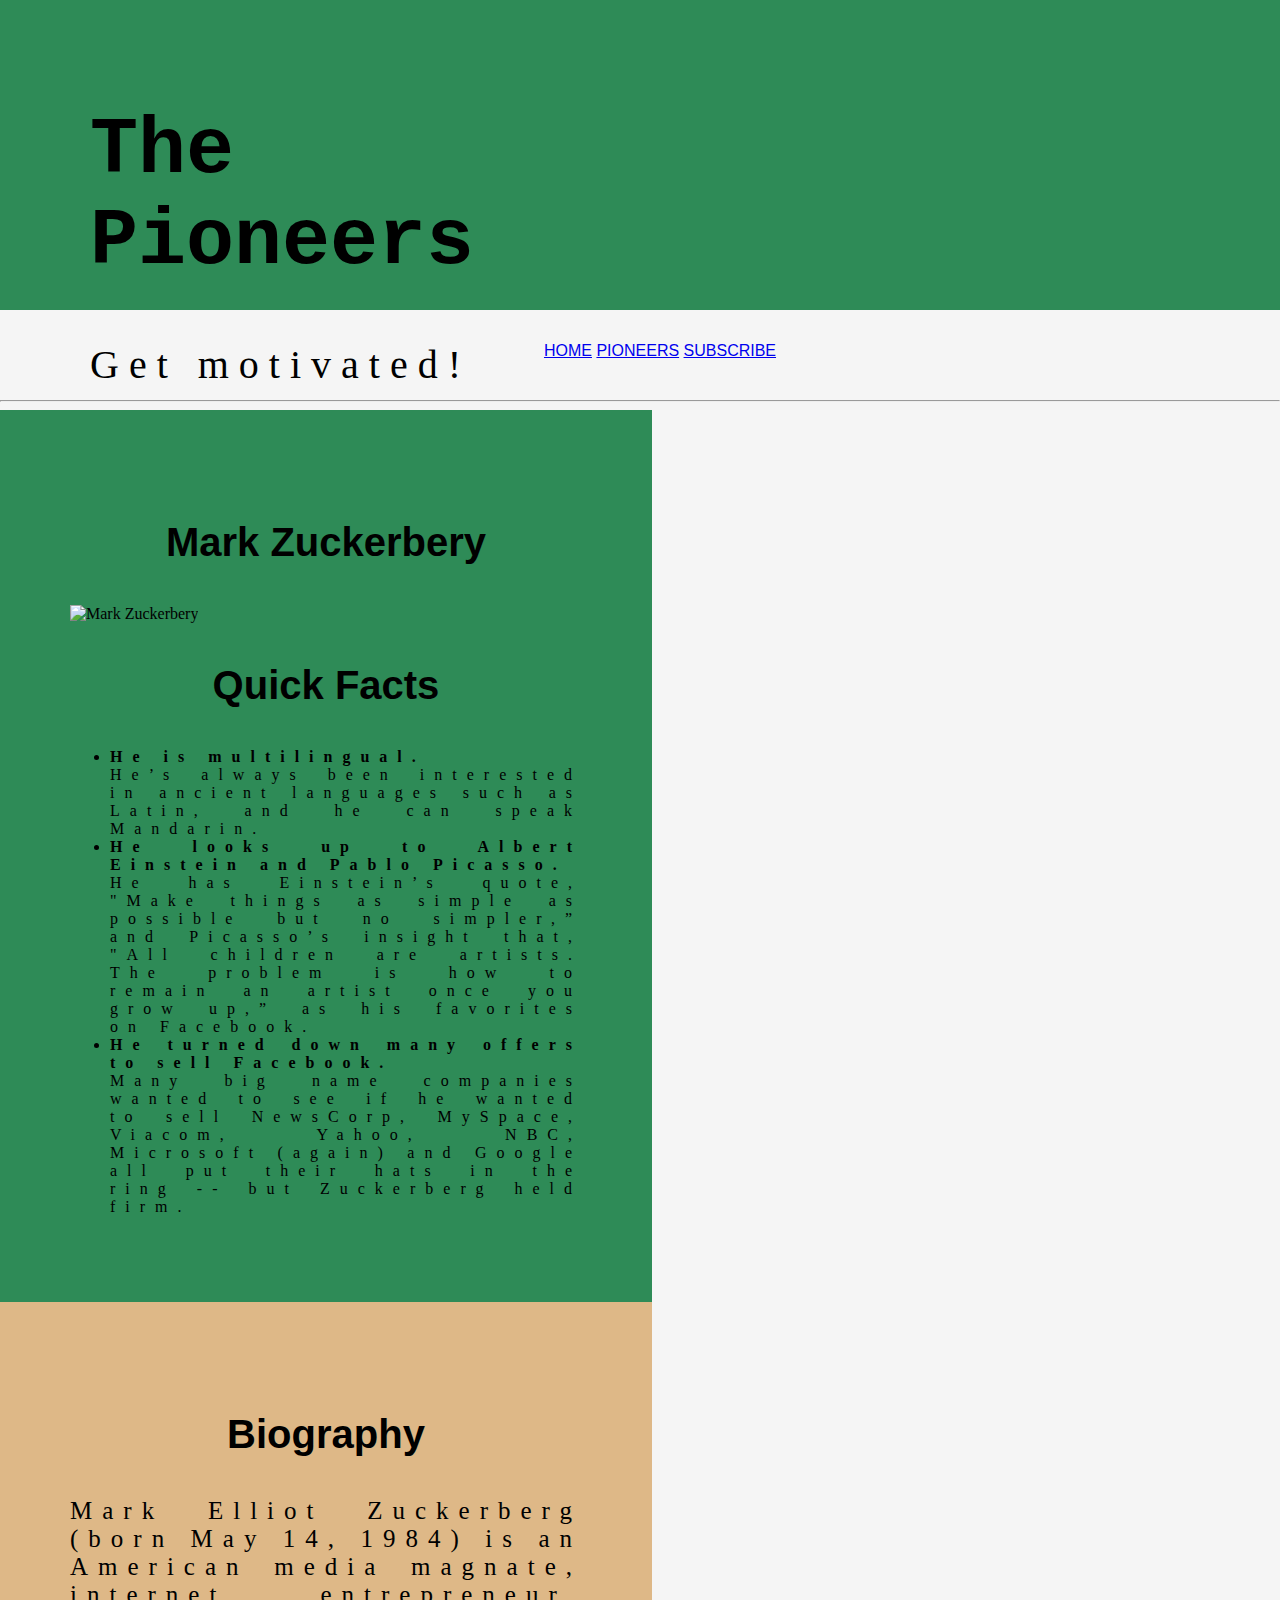
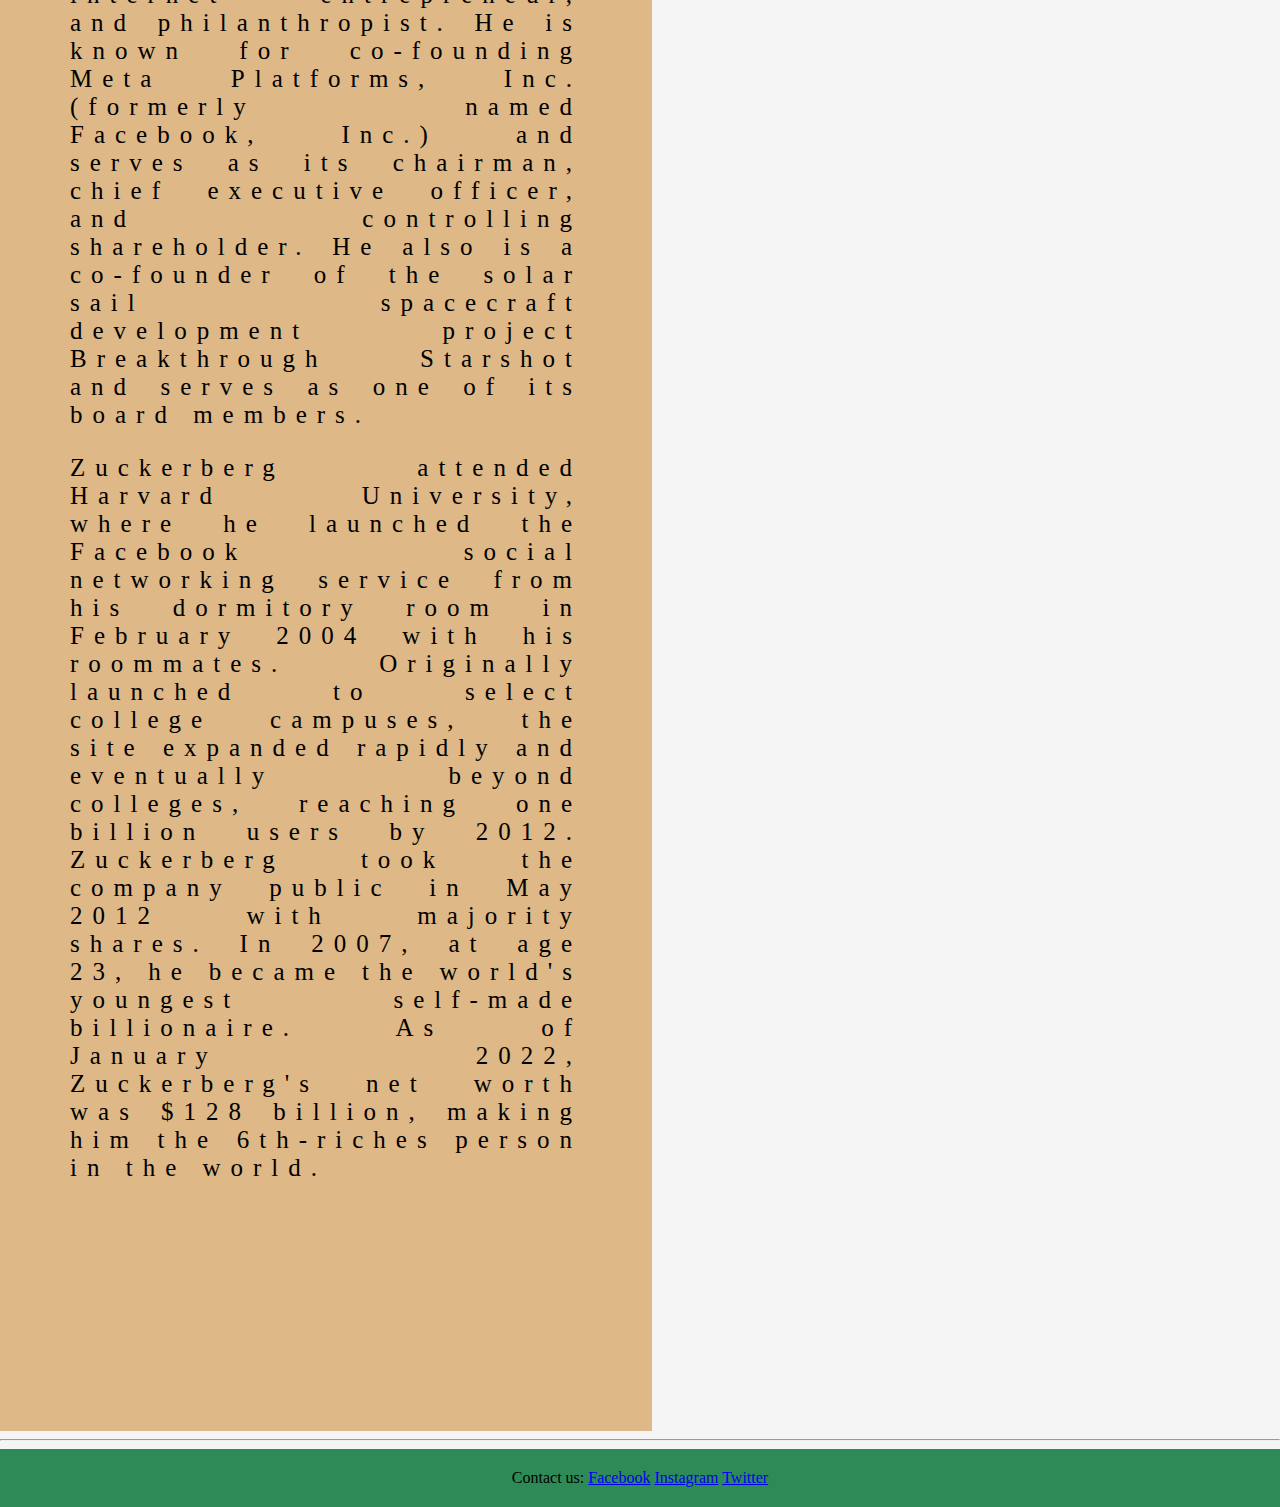
==== index.html @ 46208c39 "initial commit" ====
<!DOCTYPE html>
<html lang="en-US">

<head>
    <meta charset="UTF-8">
    <meta name="viewport" content="width=device-width, initial-scale=1.0">
    <meta name="description" content="biography of successful people">
    <meta name="keywords" content="pioneers, biography, innovators, inspirational">
    <meta name="author" content="The Pioneers">

    <link rel="stylesheet" href="css/style.css">

    <title>Biography of pioneers</title>

</head>

<body>
    
<!--header container wrapper-->
    <header class="page-header text-left">
        <div class="right-aligned">
        <h1 id="name">The Pioneers</h1>
        <p id="motto">Get motivated!</p>
    </div>
    </header>
   
    <nav class="center-aligned">
    <ul>
        <a href="index.html">Home</a>
        <a href="biography.html">Pioneers</a>
        <a href="forms.html">Subscribe</a>
    </ul>
 </nav>


 <hr>
<!--left block wrapper-->
<div id="left-block">
    <h3>Mark Zuckerbery</h3>
    <img class="first-image" src="https://upload.wikimedia.org/wikipedia/commons/1/18/Mark_Zuckerberg_F8_2019_Keynote_%2832830578717%29_%28cropped%29.jpg" alt="Mark Zuckerbery">
    <h3>Quick Facts</h3>
    <ul class="font-style">
        <li><strong>He is multilingual.</strong></li>
        
        He’s always been interested in ancient languages such as Latin, and 
        he can speak Mandarin.
    
        <li><strong>He looks up to Albert Einstein and Pablo Picasso.</strong></li> 
        He has Einstein’s quote, "Make things as simple as possible but no simpler,” and Picasso’s insight that, "All children are artists. The problem is how to remain an artist once you grow up,” as his favorites on Facebook.
           
        <li><strong>He turned down many offers to sell Facebook.</strong></li>
        Many big name companies wanted to see if he wanted to sell NewsCorp, MySpace, Viacom, Yahoo, NBC, Microsoft (again) and Google all put their hats in the ring -- but Zuckerberg held firm.
    </ul>
</div>
    
<!--right block wrapper-->
 <div id="right-block">
    <h3>Biography</h3>
    <p> Mark Elliot Zuckerberg (born May 14, 1984) is an American media magnate, internet entrepreneur, and philanthropist. He is known for co-founding Meta Platforms, Inc. (formerly named Facebook, Inc.) and serves as its chairman, chief executive officer, and controlling shareholder. He also is a co-founder of the solar sail spacecraft development project
        Breakthrough Starshot and serves as one of its board members. 
    </p>
     <p>
        Zuckerberg attended Harvard University, where he launched the Facebook social networking service from his dormitory room in February 2004 with his roommates.
        Originally launched to select college campuses, the site expanded rapidly and eventually beyond colleges, reaching one billion users by 2012. Zuckerberg took the company public in May 2012 with majority shares. In 2007, at age 23, he became the world's youngest self-made billionaire. As of January 2022, Zuckerberg's net worth was $128 billion, making him the 6th-riches person in the world.
    </p>
    <video src=""></video>
</div>
<hr>
<footer>
<span>Contact us:</span>

<a href="https://www.facebook.com/" target="_blank">Facebook</a>
<a href="https://www.instagram.com/" target="_blank">Instagram</a>
<a href="https://twitter.com/" target="_blank">Twitter</a>
</footer>
</body>
</html>
---- css/style.css ----
@import url('https://fonts.googleapis.com/css?family=Merienda+One|Open+Sans&display=swap');

body {
    margin:0;
    background-color:whitesmoke;
}

header{
    background-color: seagreen;
    padding: 20px;
}

.page-header{
height: 30vh;
}

.text-left{text-align: left;}

.center-aligned{text-align:center;
    text-transform: uppercase;
    padding: 1rem;
}

header,nav{ margin:0px;
}

#name{
    font-size: 5rem;
    font-family:cursive, monospace, 'sans-serif'; 
    margin-top: 15px;
    }

#motto{
    font-style: rgb(209, 104, 165);
    font-size: 40px;
    }

 p{
    font-family:Verdana, Geneva, Tahoma, sans-serif;
    }

ul{
        font-family:Verdana, Geneva, Tahoma, sans-serif;
        }

nav ul{
    text-decoration: none;
    }

nav{
    padding: 30rem;
    }

div{
    vertical-align:top;
    display:inline-block;
    padding:70px;
    width:40%;
    text-align:justify;
            }

    .first-image{
        width:70%;
        height:20%;
        }

    h3{
        font-size:40px;
        font-family:helvetica, 'sans-serif';
        text-align: center;
        text-transform: capitalize;
    }

    p{
        font-size:25px;
        font-family:"Times New Roman", Times, serif;
        letter-spacing: 10px;}


    .font-style{
        font-family:"Times New Roman", Times, serif;
        letter-spacing: 10px;
    }

    #left-block{
background-color: seagreen;
}

#right-block{
    background-color:burlywood;
    }
    
footer{
    background-color: seagreen;
    padding: 20px;
    text-align: center;
}
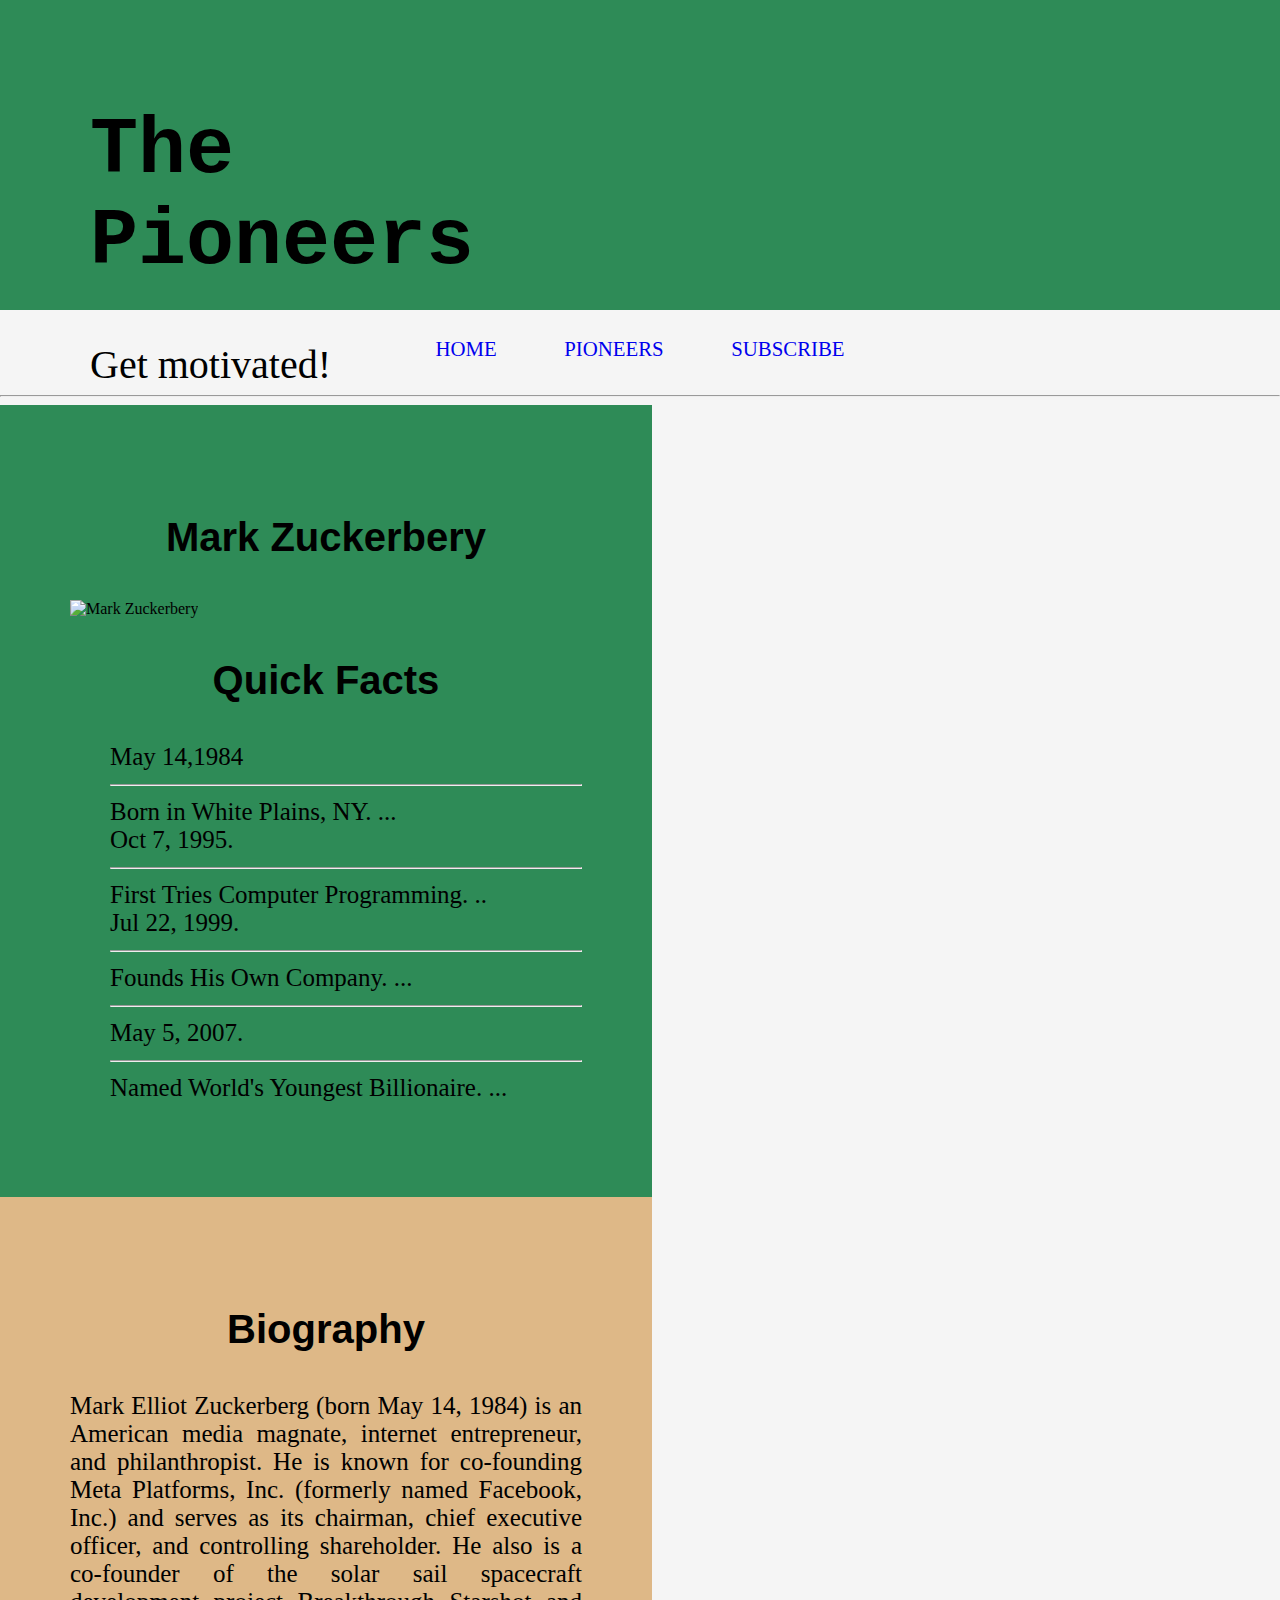
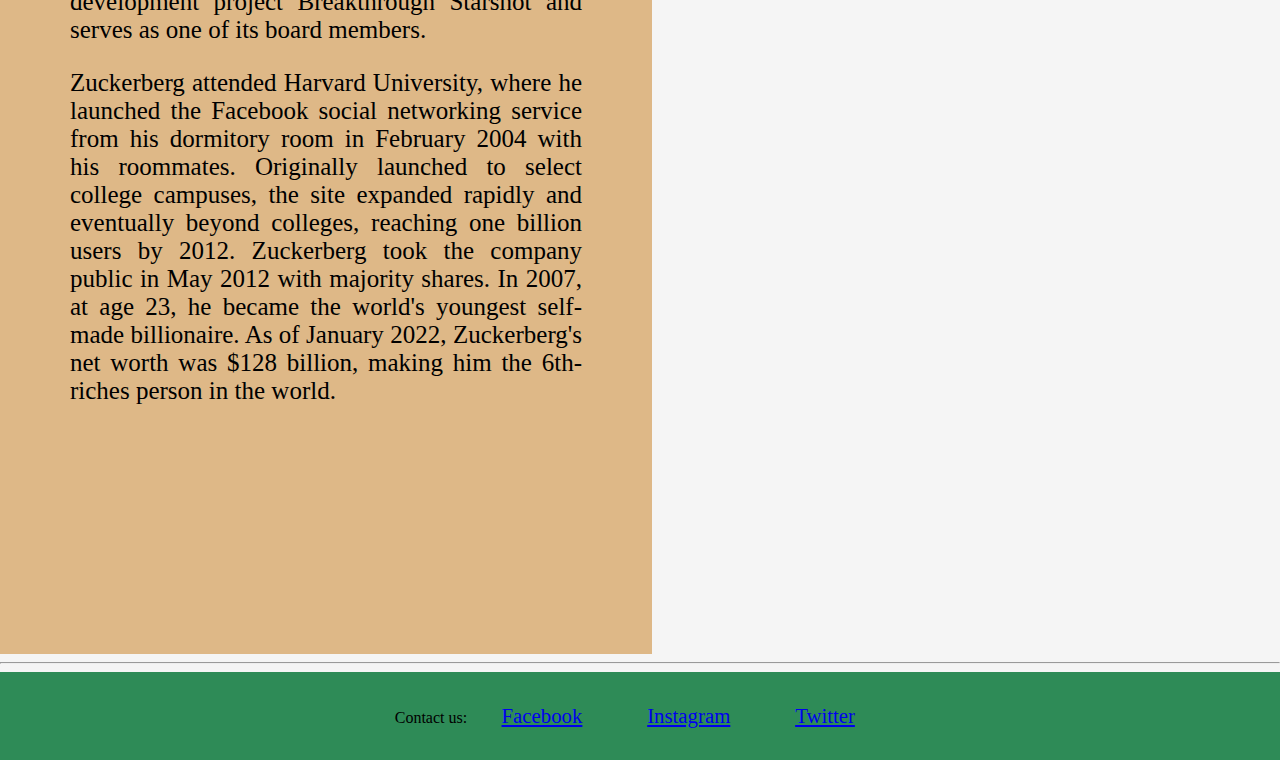
==== commit 5fd814a5: "initial commit" ====
--- a/index.html
+++ b/index.html
@@ -25,11 +25,9 @@
     </header>
    
     <nav class="center-aligned">
-    <ul>
-        <a href="index.html">Home</a>
-        <a href="biography.html">Pioneers</a>
-        <a href="forms.html">Subscribe</a>
-    </ul>
+        <a href="index.html" aria-label="Go to the home page">Home</a>
+        <a href="biography.html" aria-label="Go to other pioneers page (opens in new tab)">Pioneers</a>
+        <a href="forms.html" aria-label="Go to the subscription page (opens in new tab)">Subscribe</a>
  </nav>
 
 
@@ -40,19 +38,27 @@
     <img class="first-image" src="https://upload.wikimedia.org/wikipedia/commons/1/18/Mark_Zuckerberg_F8_2019_Keynote_%2832830578717%29_%28cropped%29.jpg" alt="Mark Zuckerbery">
     <h3>Quick Facts</h3>
     <ul class="font-style">
-        <li><strong>He is multilingual.</strong></li>
-        
-        He’s always been interested in ancient languages such as Latin, and 
-        he can speak Mandarin.
+        <li>May 14,1984</li>
+        <hr>
+       Born in White Plains, NY. ...
     
-        <li><strong>He looks up to Albert Einstein and Pablo Picasso.</strong></li> 
-        He has Einstein’s quote, "Make things as simple as possible but no simpler,” and Picasso’s insight that, "All children are artists. The problem is how to remain an artist once you grow up,” as his favorites on Facebook.
+        <li>Oct 7, 1995.</li> 
+        <hr>
+        First Tries Computer Programming. ..
            
-        <li><strong>He turned down many offers to sell Facebook.</strong></li>
-        Many big name companies wanted to see if he wanted to sell NewsCorp, MySpace, Viacom, Yahoo, NBC, Microsoft (again) and Google all put their hats in the ring -- but Zuckerberg held firm.
+        <li>Jul 22, 1999.</li>
+        <hr> Founds His Own Company. ...
+
+        <hr>
+       
+           
+        <li>May 5, 2007.</li>
+        <hr>Named World's Youngest Billionaire. ...
     </ul>
 </div>
-    
+
+
+
 <!--right block wrapper-->
  <div id="right-block">
     <h3>Biography</h3>
@@ -69,9 +75,9 @@
 <footer>
 <span>Contact us:</span>
 
-<a href="https://www.facebook.com/" target="_blank">Facebook</a>
-<a href="https://www.instagram.com/" target="_blank">Instagram</a>
-<a href="https://twitter.com/" target="_blank">Twitter</a>
+<a href="https://www.facebook.com/" aria-label="Find us on Facebook (opens in new tab)" target="_blank">Facebook</a>
+<a href="https://www.instagram.com/" aria-labe="Find us on Instagram (opens in new tab)" target="_blank">Instagram</a>
+<a href="https://twitter.com/" aria-label="Find us on Tweeter (opens in new tab)" target="_blank">Twitter</a>
 </footer>
 </body>
 </html>
--- a/css/style.css
+++ b/css/style.css
@@ -40,17 +40,24 @@
     }
 
 ul{
-        font-family:Verdana, Geneva, Tahoma, sans-serif;
+    font-family:Verdana, Geneva, Tahoma, sans-serif;
         }
 
-nav ul{
-    text-decoration: none;
+nav{
+    padding: 0;
+    font-size: 1.3em;
+    height:45px;
+    line-height:45px;
     }
 
-nav{
-    padding: 30rem;
+    li {
+        list-style-type:none;
+        }
+nav a{
+    text-decoration:none;
+    margin:2.5%;
     }
-
+    
 div{
     vertical-align:top;
     display:inline-block;
@@ -74,12 +81,12 @@
     p{
         font-size:25px;
         font-family:"Times New Roman", Times, serif;
-        letter-spacing: 10px;}
+        }
 
 
     .font-style{
+        font-size:25px;
         font-family:"Times New Roman", Times, serif;
-        letter-spacing: 10px;
     }
 
     #left-block{
@@ -92,7 +99,12 @@
     
 footer{
     background-color: seagreen;
-    padding: 20px;
-    text-align: center;
+    padding: 2em;
+    text-align:center;
+    margin:0;
 }
 
+footer a{
+margin:2.5%;
+font-size: 1.3em;
+}
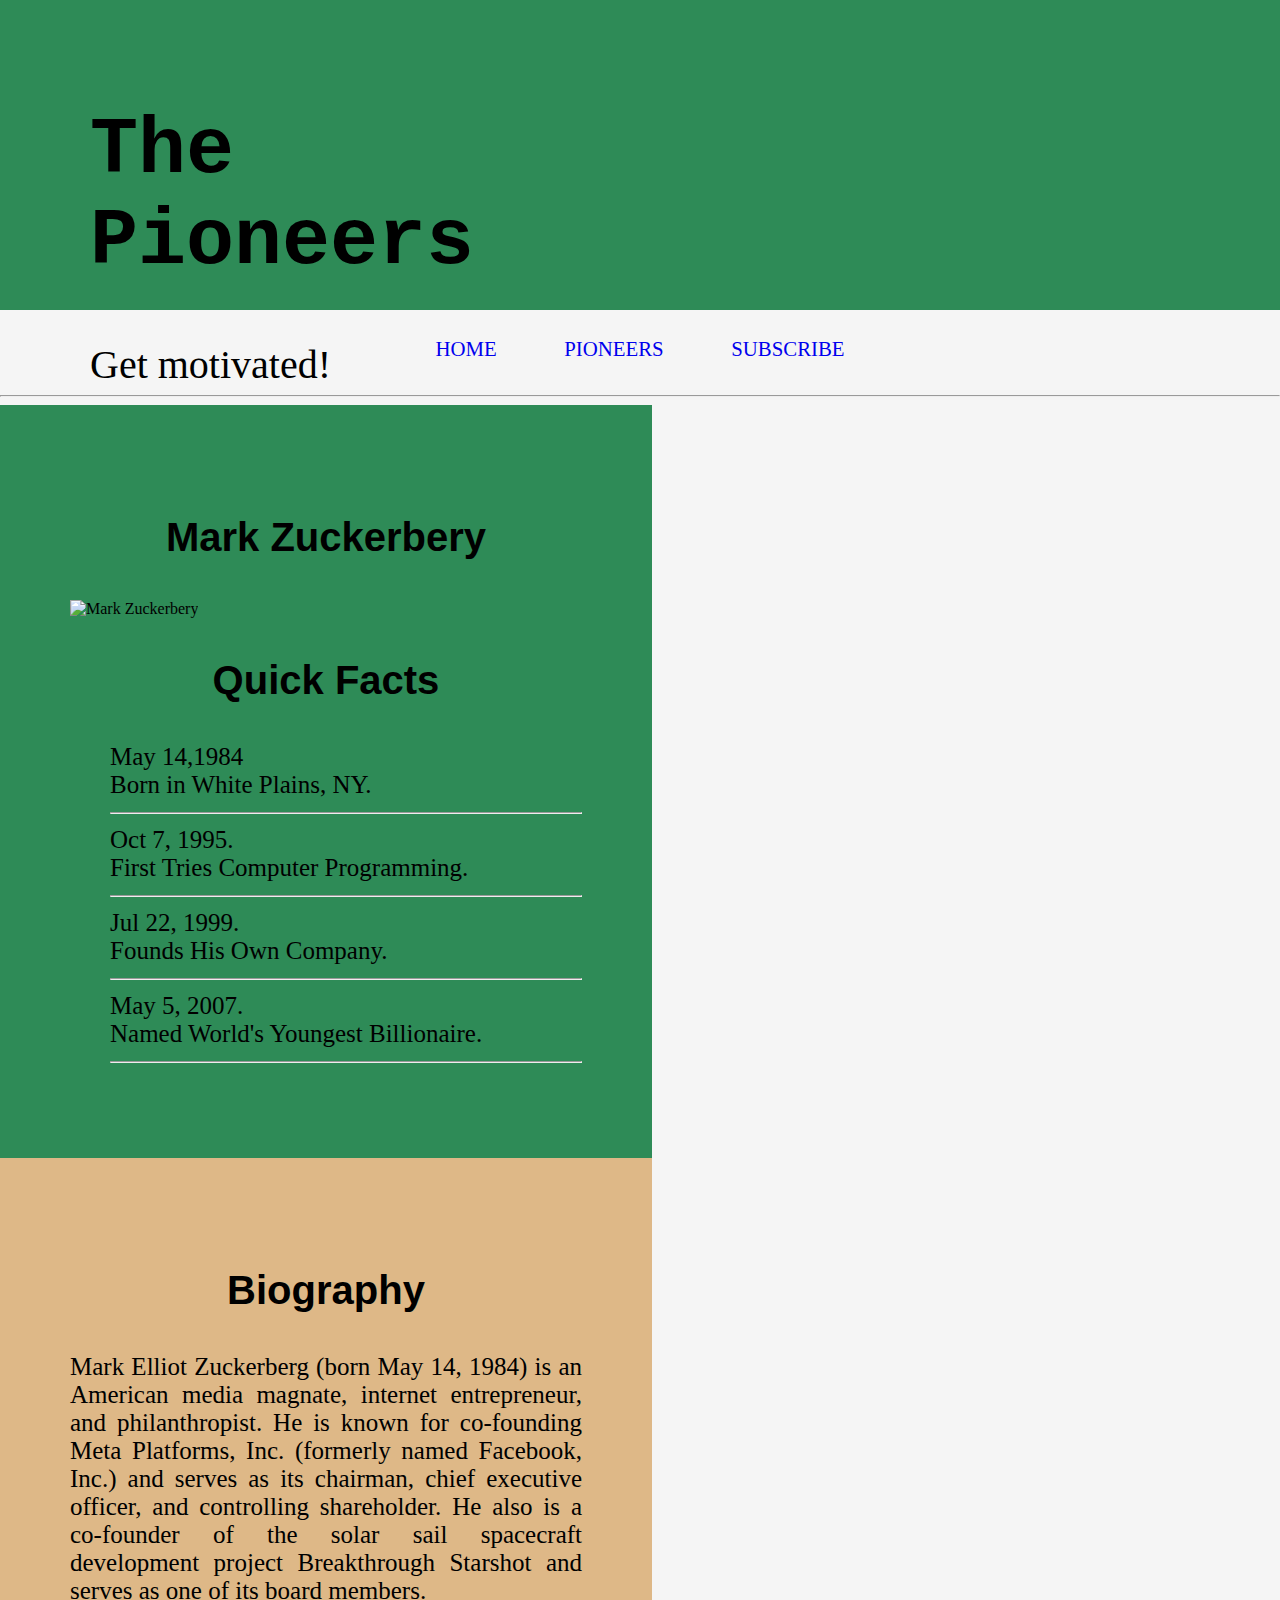
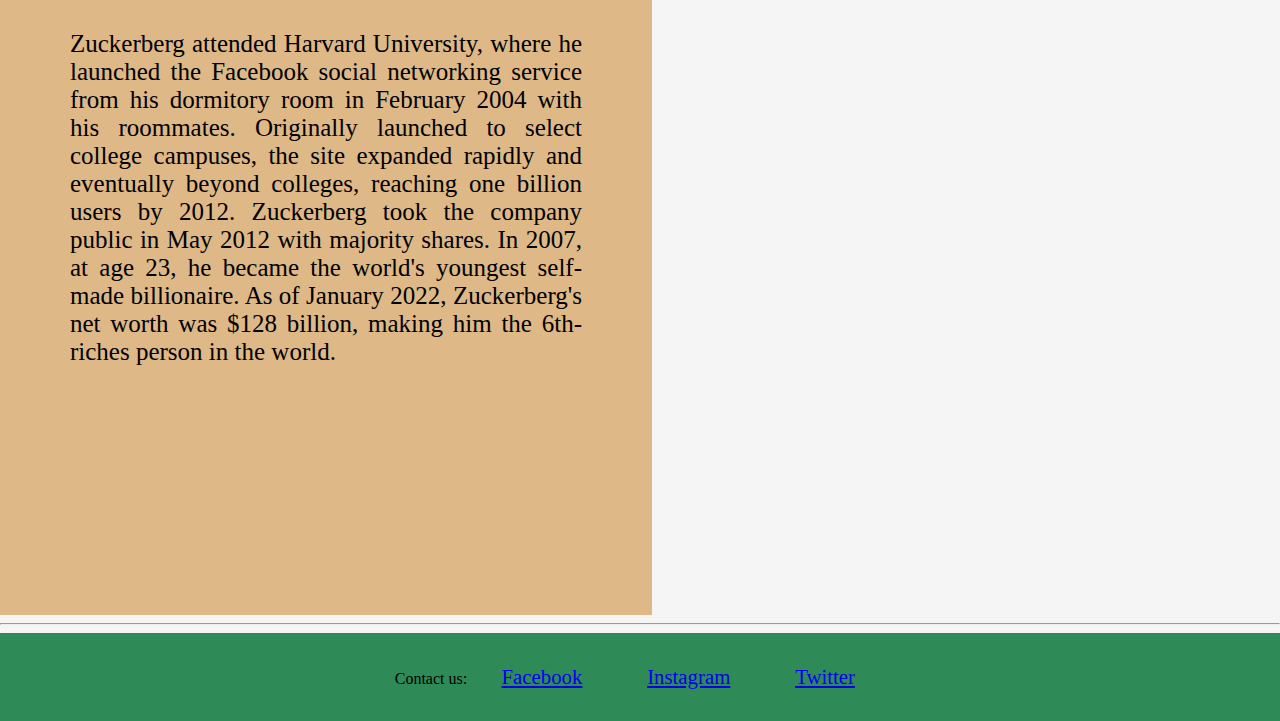
==== commit 450bd671: "initial commit" ====
--- a/index.html
+++ b/index.html
@@ -39,21 +39,17 @@
     <h3>Quick Facts</h3>
     <ul class="font-style">
         <li>May 14,1984</li>
+       Born in White Plains, NY. 
+       <hr>
+        <li>Oct 7, 1995.</li> 
+        First Tries Computer Programming. 
         <hr>
-       Born in White Plains, NY. ...
-    
-        <li>Oct 7, 1995.</li> 
+        <li>Jul 22, 1999.</li>
+         Founds His Own Company.
         <hr>
-        First Tries Computer Programming. ..
-           
-        <li>Jul 22, 1999.</li>
-        <hr> Founds His Own Company. ...
-
+        <li>May 5, 2007.</li>
+        Named World's Youngest Billionaire.
         <hr>
-       
-           
-        <li>May 5, 2007.</li>
-        <hr>Named World's Youngest Billionaire. ...
     </ul>
 </div>
 
@@ -76,7 +72,7 @@
 <span>Contact us:</span>
 
 <a href="https://www.facebook.com/" aria-label="Find us on Facebook (opens in new tab)" target="_blank">Facebook</a>
-<a href="https://www.instagram.com/" aria-labe="Find us on Instagram (opens in new tab)" target="_blank">Instagram</a>
+<a href="https://www.instagram.com/" aria-label="Find us on Instagram (opens in new tab)" target="_blank">Instagram</a>
 <a href="https://twitter.com/" aria-label="Find us on Tweeter (opens in new tab)" target="_blank">Twitter</a>
 </footer>
 </body>
--- a/css/style.css
+++ b/css/style.css
@@ -21,7 +21,7 @@
     padding: 1rem;
 }
 
-header,nav{ margin:0px;
+header,nav{margin:0px;
 }
 
 #name{
@@ -69,6 +69,7 @@
     .first-image{
         width:70%;
         height:20%;
+    
         }
 
     h3{
